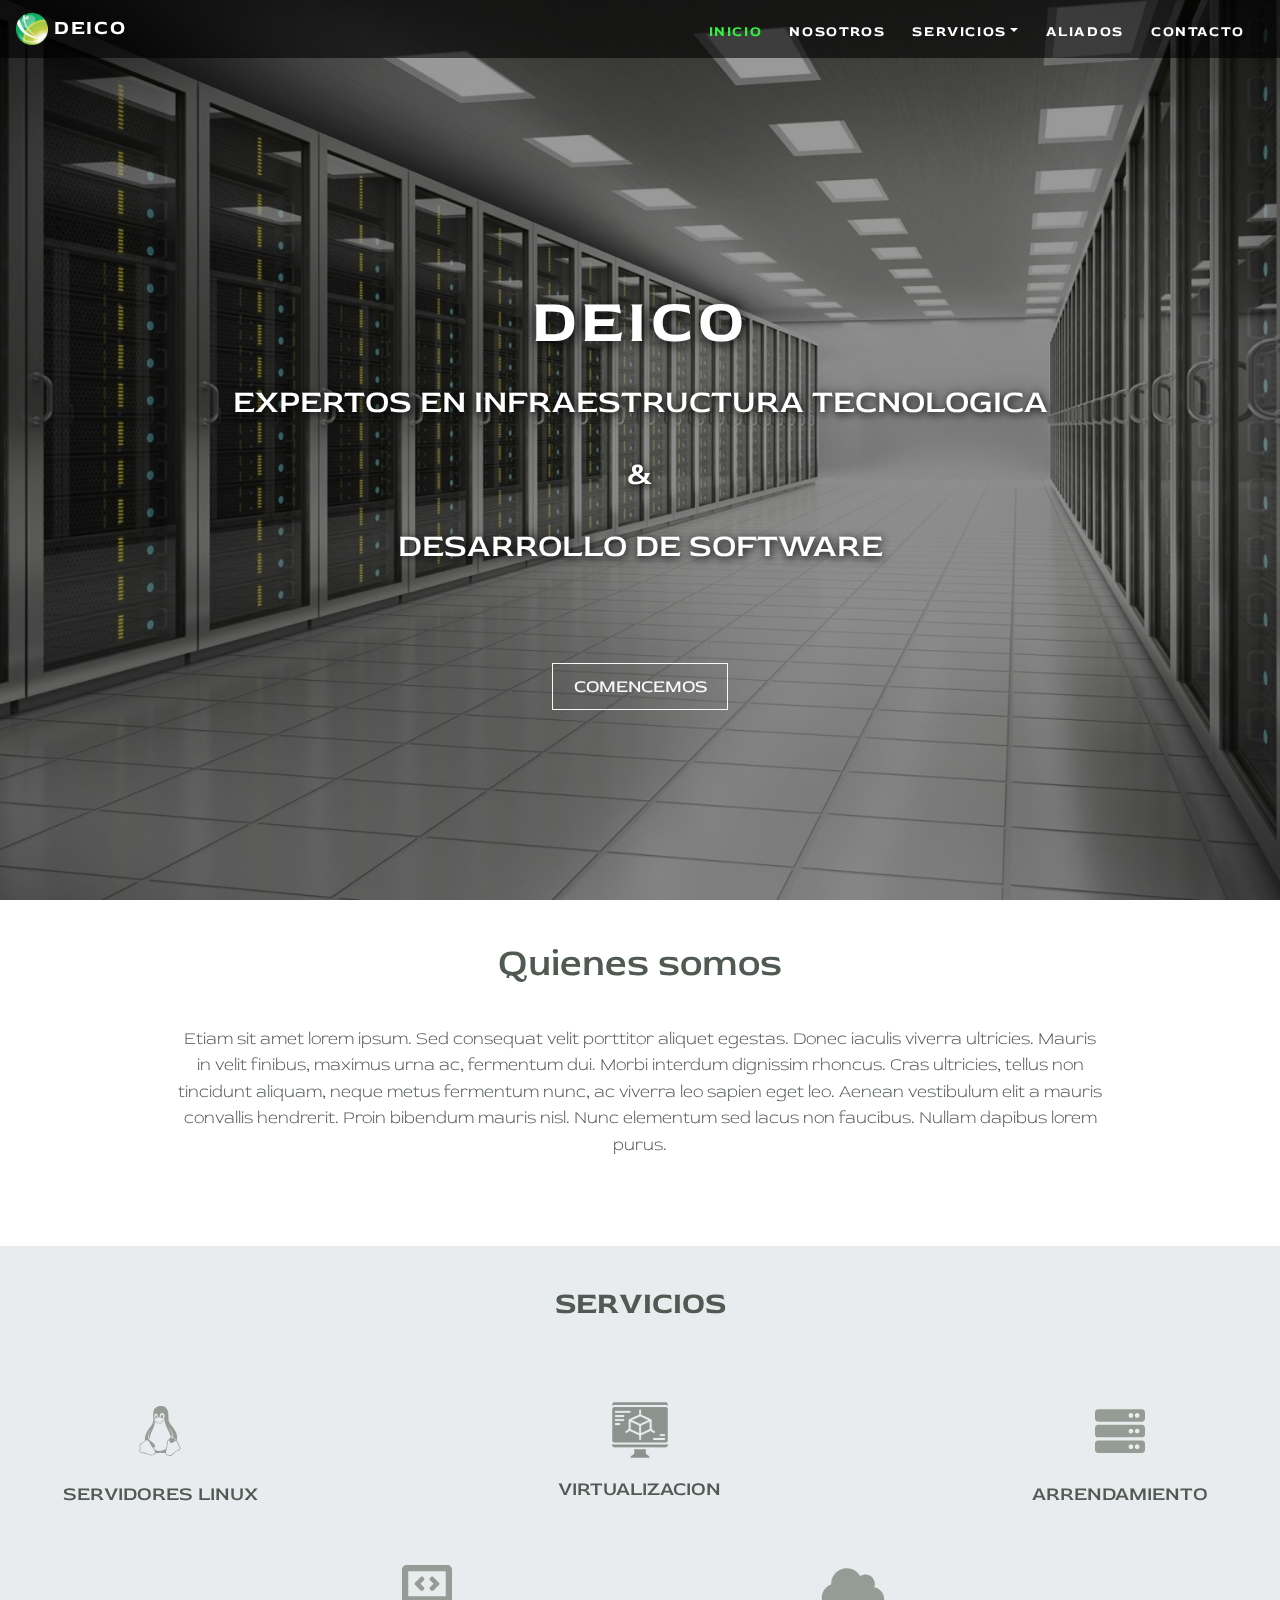
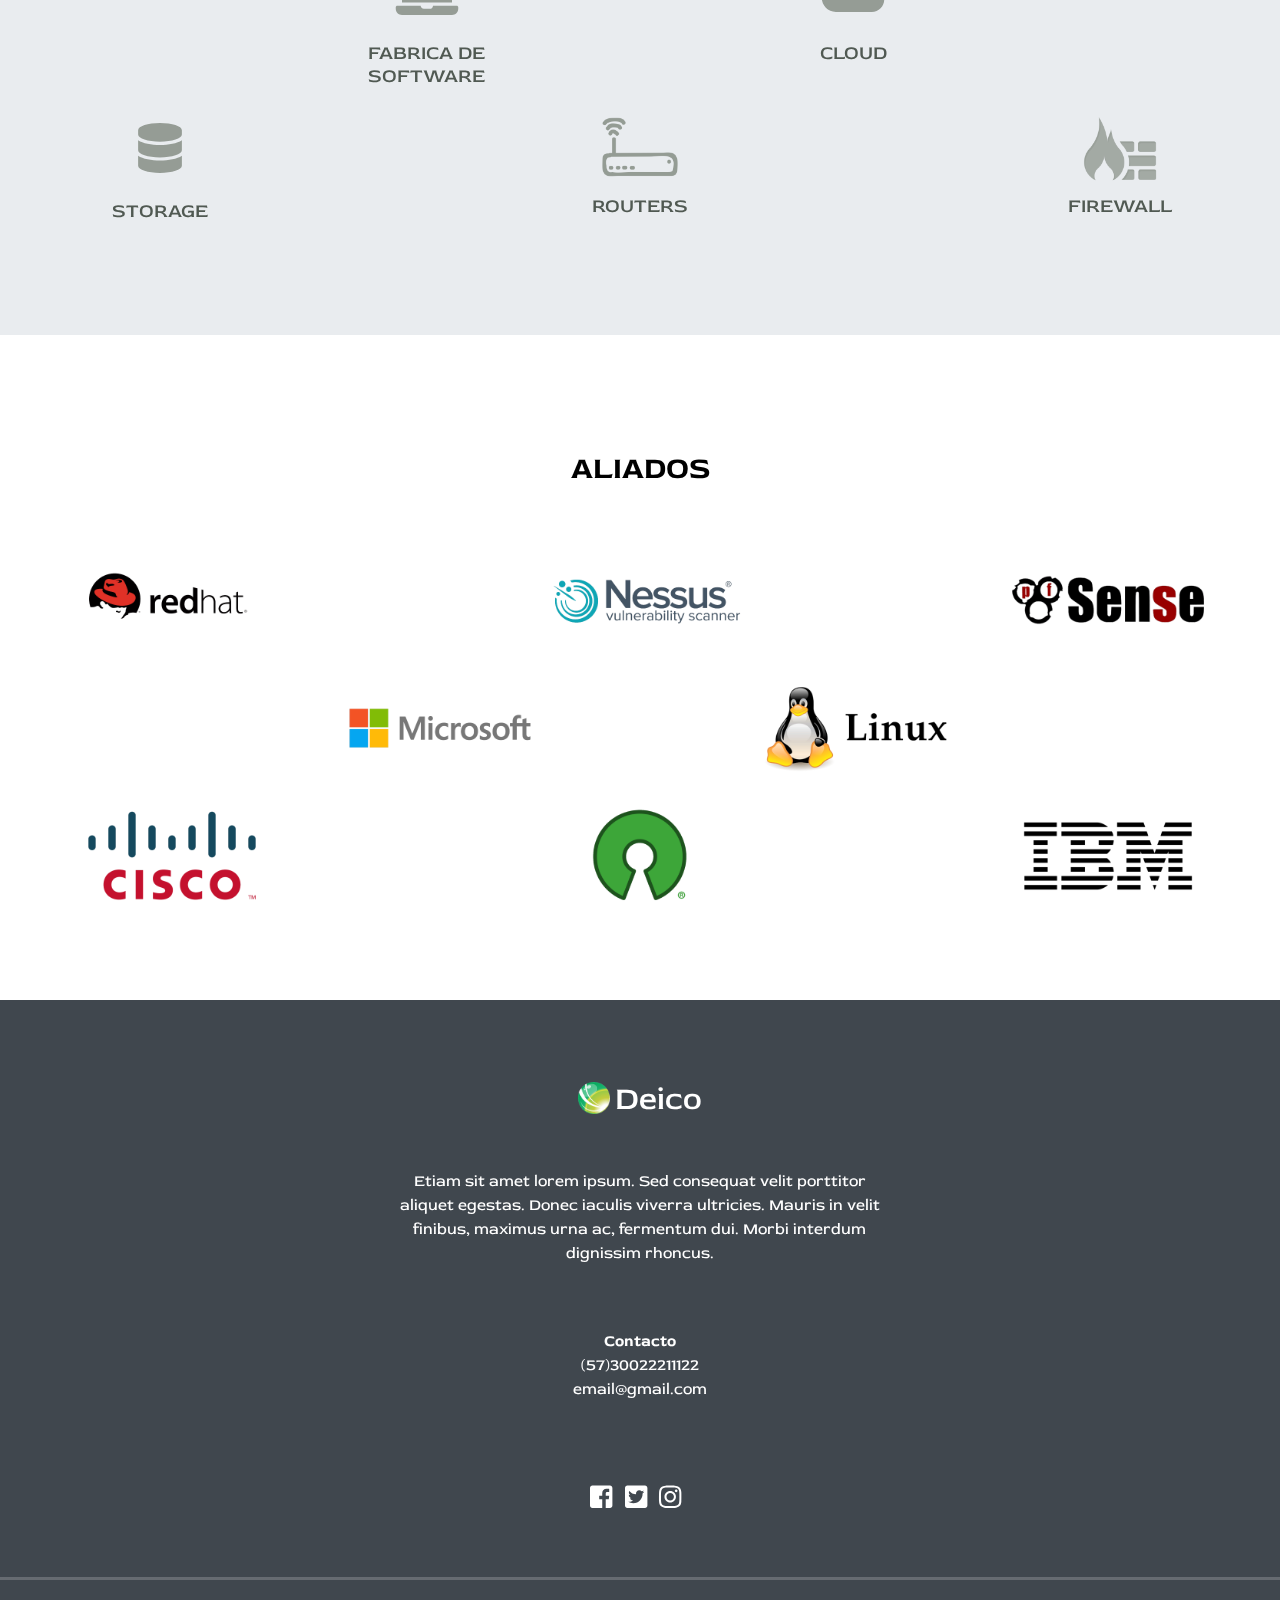
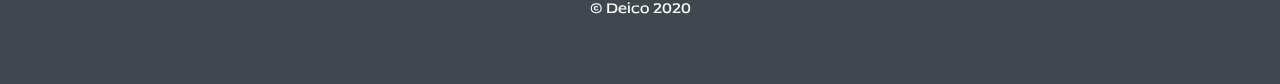
==== index.html @ 811a2898 "Rename Index.html to index.html" ====
<!DOCTYPE html>
<html lang="es">

<head>
    <title>Deico</title>
    <meta charset="utf-8">
    <meta name="viewport" content="width=device-width, initial-scale=1">
    <link rel="stylesheet" href="bootstrap/css/bootstrap.min.css">
    <link rel="stylesheet" href="style.css">
    <link rel="stylesheet" href="css/fixed.css">
</head>

<body data-spy="scroll" data-targe="#navbarReponsive">
    <div id="home">
        <nav class="navbar navbar-expand-md navbar-dark bg-dark fixed-top">
            <a class="navbar-brand" href="Index.html">
                <img src="img/deicologosolo.png"> DEICO
            </a>
            <button class="navbar-toggler" type="button" data-toggle="collapse" data-target="#navbarReponsive">
                <span class="navbar-toggler-icon"></span>
            </button>
            <div class="collapse navbar-collapse" id="navbarReponsive">
                <ul class="navbar-nav ml-auto">
                    <li class="nav-item">
                        <a href="#home" class="nav-link">Inicio</a>
                    </li>
                    <li class="nav-item">
                        <a href="#about" class="nav-link">Nosotros</a>
                    </li>
                    <li class="nav-item dropdown">
                        <!-- <a href="#services" class="nav-link">Servicios</a> -->
                        <a class="nav-link dropdown-toggle" href="#" id="navbarDropdown" role="button"
                            data-toggle="dropdown" aria-haspopup="true" aria-expanded="false">
                            Servicios</a>
                        <div class="dropdown-menu" aria-labelledby="navbarDropdown">
                            <a class="dropdown-item" href="#services">Nuestros Servicios</a>
                            <a class="dropdown-item" href="servicios/servidoreslinux.html">Servidores linux</a>
                            <a class="dropdown-item" href="servicios/virtualizacion.html">Virtualizacion</a>
                            <a class="dropdown-item" href="servicios/arrendamiento.html">Arrendamiento</a>
                            <a class="dropdown-item" href="servicios/cloud.html">Cloud</a>
                            <a class="dropdown-item" href="servicios/software.html">Fabrica de software</a>
                            <a class="dropdown-item" href="servicios/firewall.html">Firewall</a>
                            <a class="dropdown-item" href="servicios/router.html">Routers</a>
                            <a class="dropdown-item" href="servicios/storage.html">Storage</a>
                        </div>

                    </li>
                    <li class="nav-item">
                        <a href="#ally" class="nav-link">Aliados</a>
                    </li>
                    <!-- <li class="nav-item">
                        <a href="#clients" class="nav-link">Clientes</a>
                    </li> -->
                    <li class="nav-item">
                        <a href="#contact" class="nav-link">Contacto</a>
                    </li>
                </ul>
            </div>
        </nav>
        <div class="landing ">
            <div class="home-wrap">
                <div class="home-inner homeimage ">

                </div>
            </div>
        </div>
        <div class="caption text-center col-12">
            <h1>Deico</h1>
            <h3>expertos en infraestructura tecnologica</h3>
            <h3>&</h3>
            <h3>Desarrollo de software</h3>
            <div class="d-none d-md-block">
                <a class="btn btn-outline-light btn-lg " href="#about">Comencemos</a>
            </div>
            

        </div>

    </div>

    <div id="about" class="offset">
        <div class="col-12 narrow text-center">
            <h1>Quienes somos</h1>
            <p class="lead">Etiam sit amet lorem ipsum. Sed consequat velit porttitor aliquet egestas.
                Donec iaculis viverra ultricies. Mauris in velit finibus, maximus urna ac,
                fermentum dui. Morbi interdum dignissim rhoncus. Cras ultricies, tellus
                non tincidunt aliquam, neque metus fermentum nunc, ac viverra leo sapien
                eget leo. Aenean vestibulum elit a mauris convallis hendrerit.
                Proin bibendum mauris nisl.
                Nunc elementum sed lacus non faucibus. Nullam dapibus lorem purus.</p>
        </div>

    </div>

    <div id="services" class="offset">
        <!-- --- Jumbotron --- -->
        <div class="jumbotron">
            <div class="row  text-center">
                <div class="col-12">
                    <h3 class="heading">Servicios</h3>
                </div>
                <div class="col-md-3 col-sm-6 feature">
                    <a href="servicios/servidoreslinux.html">
                        <i class="fab fa-linux fa-4x" data-fa-transform="shrink-3.5 up-5"></i>
                    </a>

                    <h3>Servidores Linux</h3>
                </div>
                <div class="col-2 d-none d-md-block"></div>
                <div class="col-md-2 col-sm-6 feature img">
                    <a href="servicios/virtualizacion.html"><img src="img/Icons/virtualmachine.png"></a>
                    <h3>Virtualizacion</h3>
                </div>
                <div class="col-2 d-none d-md-block"></div>
                <div class="col-md-3 col-sm-6 feature ">
                    <a href="servicios/arrendamiento.html">
                        <i class="fas fa-server fa-4x" data-fa-transform="shrink-3.5 up-5"></i>
                    </a>
                    <h3>Arrendamiento</h3>
                </div>

                <div class="col-3 d-none d-md-block"></div>
                <div class="col-md-2 col-sm-6 feature">
                    <a href="servicios/software.html">
                        <i class="fas fa-laptop-code fa-4x" data-fa-transform="shrink-3.5 up-5"></i>
                    </a>

                    <h3>Fabrica de Software</h3>
                </div>
                <div class="col-2 d-none d-md-block"></div>
                <div class="col-md-2 col-sm-6 feature">
                    <a href="servicios/cloud.html">
                        <i class="fas fa-cloud fa-4x" data-fa-transform="shrink-3.5 up-5"></i>
                    </a>

                    <h3>Cloud</h3>
                </div>
                <div class="col-3 d-none d-md-block"></div>


                <div class="col-md-3 col-sm-6 feature">
                    <a href="servicios/storage.html">
                        <i class="fas fa-database fa-4x" data-fa-transform="shrink-3.5 up-5"></i>
                    </a>

                    <h3>Storage</h3>
                </div>
                <div class="col-2 d-none d-md-block"></div>
                <div class="col-md-2 col-sm-6 feature img">
                    <a href="servicios/router.html">
                        <img src="img/Icons/router.png">
                    </a>

                    <h3>Routers</h3>
                </div>
                <div class="col-2 d-none d-md-block"></div>
                <div class="col-md-3 col-sm-6 feature img">
                    <a href="servicios/firewall.html">
                        <img src="img/Icons/firewall.png">
                    </a>

                    <h3>Firewall</h3>
                </div>
                <!-- <div class="row text-center">
                    <div class="col-md-4">
                        <div class="feature">
                            <i class="fas fa-server fa-4x" data-fa-transform="shrink-1.5 up-5"></i>
                            <h3>Infraestructura</h3>
                            <p>Nunc ex ligula, cursus at purus in, iaculis dignissim quam.
                                Aenean fringilla auctor urna, nec posuere risus.
                                Vivamus risus orci, maximus quis dolor eu,
                                sagittis faucibus metus.</p>
                        </div>
                    </div>
                    <div class="col-md-4">
                        <div class="feature">
                            <i class="fas fa-database fa-4x" data-fa-transform="shrink-1.5 up-5"></i>
                            <h3>Data center</h3>
                            <p>Nunc ex ligula, cursus at purus in, iaculis dignissim quam.
                                Aenean fringilla auctor urna, nec posuere risus.
                                Vivamus risus orci, maximus quis dolor eu,
                                sagittis faucibus metus.</p>
                        </div>
                    </div>
                    <div class="col-md-4">
                        <div class="feature">
                            <i class="fas fa-cog fa-4x" data-fa-transform="shrink-1 up-5"></i>
                            <h3>Software</h3>
                            <p>Nunc ex ligula, cursus at purus in, iaculis dignissim quam.
                                Aenean fringilla auctor urna, nec posuere risus.
                                Vivamus risus orci, maximus quis dolor eu,
                                sagittis faucibus metus.</p>
                        </div>
                    </div>
                </div> -->
            </div>
        </div>
    </div>

    <div id="ally" class="offset">
        <div class="fixed-background">
            <div class="row dark text-center">
                <div class="col-12">
                    <h3 class="heading">Aliados</h3>
                </div>
                <div class="col-md-3 col-sm-6">
                    <img class="iconTech" src="img/redhat.png">
                </div>
                <div class="col-2 d-none d-md-block"></div>
                <div class="col-md-2 col-sm-6">
                    <img class="iconTech" src="img/nessus.png">
                </div>
                <div class="col-2 d-none d-md-block"></div>
                <div class="col-md-3 col-sm-6">
                    <img class="iconTech" src="img/pfsense.png">
                </div>

                <div class="col-3 d-none d-md-block"></div>
                <div class="col-md-2 col-sm-6">
                    <img class="iconTech" src="img/microsoft.png">
                </div>
                <div class="col-2 d-none d-md-block"></div>
                <div class="col-md-2 col-sm-6">
                    <img class="iconTech" src="img/linux.png">
                </div>
                <div class="col-3 d-none d-md-block"></div>


                <div class="col-md-3 col-sm-6">
                    <img class="iconTech" src="img/cisco.png">
                </div>
                <div class="col-2 d-none d-md-block"></div>
                <div class="col-md-2 col-sm-6">
                    <img class="iconTech" src="img/opensource.png">
                </div>
                <div class="col-2 d-none d-md-block"></div>
                <div class="col-md-3 col-sm-6">
                    <img class="iconTech" src="img/ibm.png">
                </div>
            </div>
            <div class="fixed-wrap">
                <div class="fixed">

                </div>
            </div>

        </div>
    </div>
    <div id="contact" class="offset">
        <footer>
            <div class="row justify-content-center">
                <div class="col-md-5 text-center contact">

                    <h2><img src="img/deicologosolo.png"></img>Deico</h2>
                    <p>Etiam sit amet lorem ipsum. Sed consequat velit porttitor
                        aliquet egestas.
                        Donec iaculis viverra ultricies. Mauris in velit
                        finibus, maximus urna ac,
                        fermentum dui. Morbi interdum dignissim rhoncus.</p>
                    <strong>Contacto</strong>
                    <p>(57)30022211122<br>email@gmail.com</p>
                    <a href=""><i class="fab fa-facebook-square fa-4x"></i></a>
                    <a href=""><i class="fab fa-twitter-square"></i></a>
                    <a href=""><i class="fab fa-instagram"></i></a>
                </div>
                <hr class="socket">
                &copy; Deico 2020
            </div>
        </footer>
    </div>


    <!-- Script source files -->
    <script src="js/jquery-3.3.1.min.js"></script>
    <script src="bootstrap/bootstrap.min.js"></script>
    <script src="font-awesome/font-awesome.js"></script>
    <!-- Script soyurce files -->
</body>

</html>
---- style.css ----
@import url('https://fonts.googleapis.com/css2?family=Red+Rose:wght@400;700&display=swap');
body {
    overflow-x: hidden;
    font-family: 'Red Rose', cursive;
    color: #505952;
}

/* Navigation */

.navbar {
    text-transform: uppercase;
    font-weight: 700;
    font-size: .9rem;
    letter-spacing: .1rem;
    background-color: rgba(0, 0, 0, 0.6)!important;
    
}

.offset:before {
    display: block;
    content: "";
    height: 4rem;
    margin-top: -4rem;
}

.navbar-brand img {
    height: 2rem;
}

.navbar-nav li {
    padding-right: .7rem;
}

.navbar-dark .navbar-nav .nav-link{
    color: white;
    padding-top:.8rem;
}

.navbar-dark .navbar-nav .nav-link.active, .navbar-dark .navbar-nav .nav-link:hover {
    color: #32F140;
}
.navbar-dark .navbar-nav .nav-link:focus{
    color:white;
}

/* --- SubMenu --- */
#navbarReponsive > ul > li.nav-item.dropdown.show > div
{
    border-radius: 0;
    margin-top: 0.4rem;
    text-transform: uppercase;
    
    background-color: rgba(0, 0, 0, 0.6)!important;
    
}
#navbarReponsive > ul > li.nav-item.dropdown.show > div a{
    color:white;
    font-weight: 700;
    font-size: .9rem;
    letter-spacing: .1rem;
}
#navbarReponsive > ul > li.nav-item.dropdown.show > div a:hover{
    background-color: transparent;
    color:#32F140 ;
}

.dropdown-item.active{
    background-color: transparent !important;
}

/* --- Landing Page --- */

.homeimage {
    background: linear-gradient( rgba(0, 0, 0, 0.4), rgba(0, 0, 0, 0.4)), url(img/imagen2.jpg);
}

.linuxserverimage{
    background: linear-gradient( rgba(0, 0, 0, 0.4), rgba(0, 0, 0, 0.4)), url(img/linuxserver.jpg);
}
.arrendamientoimage{
    background: linear-gradient( rgba(0, 0, 0, 0.4), rgba(0, 0, 0, 0.4)), url(img/arrendamiento.jpg);
}
.softwareimage{
    background: linear-gradient( rgba(0, 0, 0, 0.4), rgba(0, 0, 0, 0.4)), url(img/software.jpg);
}
.cloudimage{
    background: linear-gradient( rgba(0, 0, 0, 0.4), rgba(0, 0, 0, 0.4)), url(img/cloud.jpg);
}
.firewallimage{
    background: linear-gradient( rgba(0, 0, 0, 0.4), rgba(0, 0, 0, 0.4)), url(img/firewall.png);
}
.storageimage{
    background: linear-gradient( rgba(0, 0, 0, 0.4), rgba(0, 0, 0, 0.4)), url(img/storage.jpg);
}

.virtualizationimage{
    background: linear-gradient( rgba(0, 0, 0, 0.4), rgba(0, 0, 0, 0.4)), url(img/virtualizacion.jpg);
}
.routerimage{
    background: linear-gradient( rgba(0, 0, 0, 0.4), rgba(0, 0, 0, 0.4)), url(img/router.jpg);
}

.caption {
    width: 100%;
    max-width: 100%;
    position: absolute;
    top: 30%;
    z-index: 1;
    color: white;
    text-transform: uppercase;
}

.caption h1 {
    font-size: 3.8rem;
    font-weight: 700;
    letter-spacing: .3rem;
    text-shadow: .1rem .1rem .8rem black;
    padding-bottom: 1rem;
}

.caption h3 {
    font-size: 2rem;
    text-shadow: .1rem .1rem .5rem black;
    padding-bottom: 1.6rem;
}

.btn-lg {
    border-width: thin;
    border-radius: 0;
    padding: .6rem 1.3rem;
    font-size: 1.1rem;
    margin:4rem 0 0;
}

.btn-lg:hover {
    color: #32F140;
    background-color: rgba(0, 0, 0, 0.2);
    border-color: black;
}

.narrow {
    width: 75%;
    margin: 1.5rem auto;
    padding-top: 2rem;
}

.narrow h1 {
    font-size: 2.4rem;
    padding-bottom: 2rem;
}

.lead {
    font-size: 1.1rem;
    padding-bottom: 2rem;
}


/* --- services section --- */
.jumbotron {
    margin-bottom: 0;
    padding: 1.5rem 0 3.5rem;
    border-radius: 0;
}

h3.heading {
    font-size: 1.9rem;
    font-weight: 700;
    text-transform: uppercase;
    margin: 0 auto 4rem;
}

.feature svg.svg-inline--fa {
    color: #959C95;

}

.feature svg.svg-inline--fa:hover {
    color: #32F140;
    cursor:pointer;

}


.feature h3 {
    font-size: 1.2rem;
    text-transform: uppercase;
    padding-bottom: .5rem;
}

.feature p {
    font-size: 1rem;
}
.feature img {
    height:5rem;
    margin-bottom: .5rem;
    filter: invert(66%) sepia(6%) saturate(305%) hue-rotate(71deg) brightness(93%) contrast(84%);

}

.feature img:hover{
    filter: invert(76%) sepia(21%) saturate(1701%) hue-rotate(67deg) brightness(96%) contrast(101%);
    cursor: pointer;
}

.feature.img{
    top:-1.8rem;
}

/* --- Tecnologies section --- */

.fixed {
    background-image: url(img/imagen1.jpg);
    z-index: -1;
}

.dark {
    background-color: rgba(255, 255, 255, 0.7);
    color: black;
    padding: 5rem 1rem;
    /* background-color:rgba(255,255,255,0.75);
    color:black; */
}

.fixed-background h3 {
    margin-bottom: 2rem;
    margin-top: 1.3rem;
}

.fixed-background p {
    margin-top: 1.5rem;
}

.iconTech{
    height:6rem; ;
}

/* --- Contact --- */
footer{
    background-color: #40474e;
    color:white;
    padding: 4rem 0 4rem ;
    /* margin-top: 1rem; */
}

footer a,
footer a:hover{
    color:white;
    
}

footer svg.svg-inline--fa{
    font-size: 1.6rem;
    margin:1.2rem .5rem 0 0;

}

footer svg.svg-inline--fa:hover{
    color: #32F140 ;
}
hr.socket{
    width: 100%;
    border-top: .2rem solid #666b71;
    margin-top: 3rem;
}

.contact h2{
    margin-bottom: 3rem;
}
.contact p{
    margin-bottom: 4rem;
}

footer h2 img{
    height: 2rem;
    margin: 0 .3rem .4rem 0;
}
---- css/fixed.css ----
/*--- Extra Bootstrap Column Padding --*/
[class*="col-"] {
    padding: 1rem;
  }
  
  /*--- Bootstrap Mobile Gutter Fix --*/
  .row, .container-fluid {
  margin-left: 0px!important;
  margin-right: 0px!important;
  }
  
  /*--- Fix for Fixed Navbar jumping on scroll --*/
  .fixed-top  {
   -webkit-backface-visibility: hidden;
  }
  
  /*--- Fixed Landing Page Section --*/
  .landing {
    position: relative;
    width: 100%;
    height: 100vh;
    display: table;
    z-index: -1;
  }
  .home-wrap {
    clip: rect(0, auto, auto, 0);
    position: absolute;
    top: 0;
    left: 0;
    width: 100%;
    height: 100%;
  }
  .home-inner {
    position: fixed;
    display: table;
    top: 0;
    left: 0;
    width: 100%;
    height: 100%;
    background-size: cover;
    background-position: center center;
    -webkit-transform: translateZ(0);
            transform: translateZ(0);
    will-change: transform;
  }
  
  /*--- iOS Fixed Background Image --*/
  .fixed-background {
    position: relative;
    width: 100%;
  }
  .fixed-wrap {
    clip: rect(0, auto, auto, 0);
    position: absolute;
    top: 0;
    left: 0;
    width: 100%;
    height: 100%;
    z-index: -999!important;
  }
  .fixed {
    position: fixed;
    display: block;
    top: 0;
    left: 0;
    width: 100%;
    height: 100%;
    background-size: cover;
    background-position: center center;
    -webkit-transform: translateZ(0);
            transform: translateZ(0);
    will-change: transform;
  }
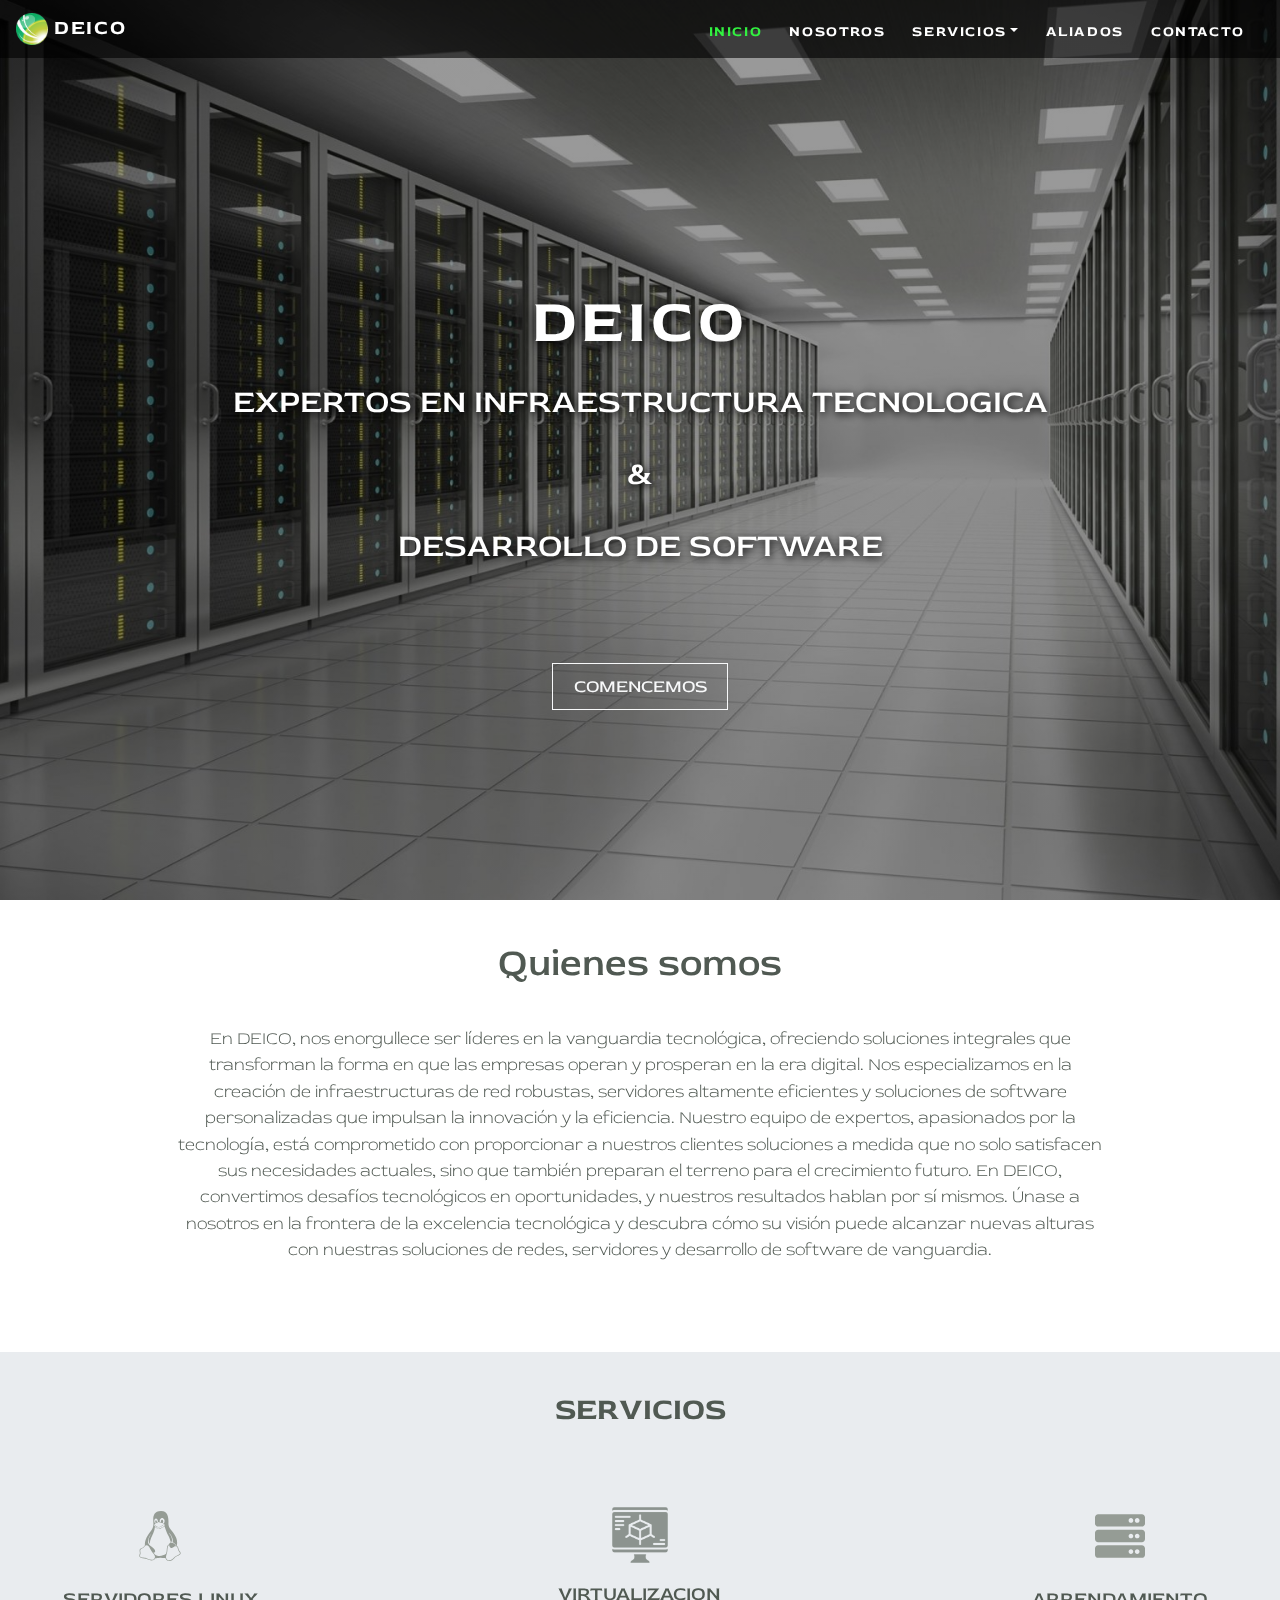
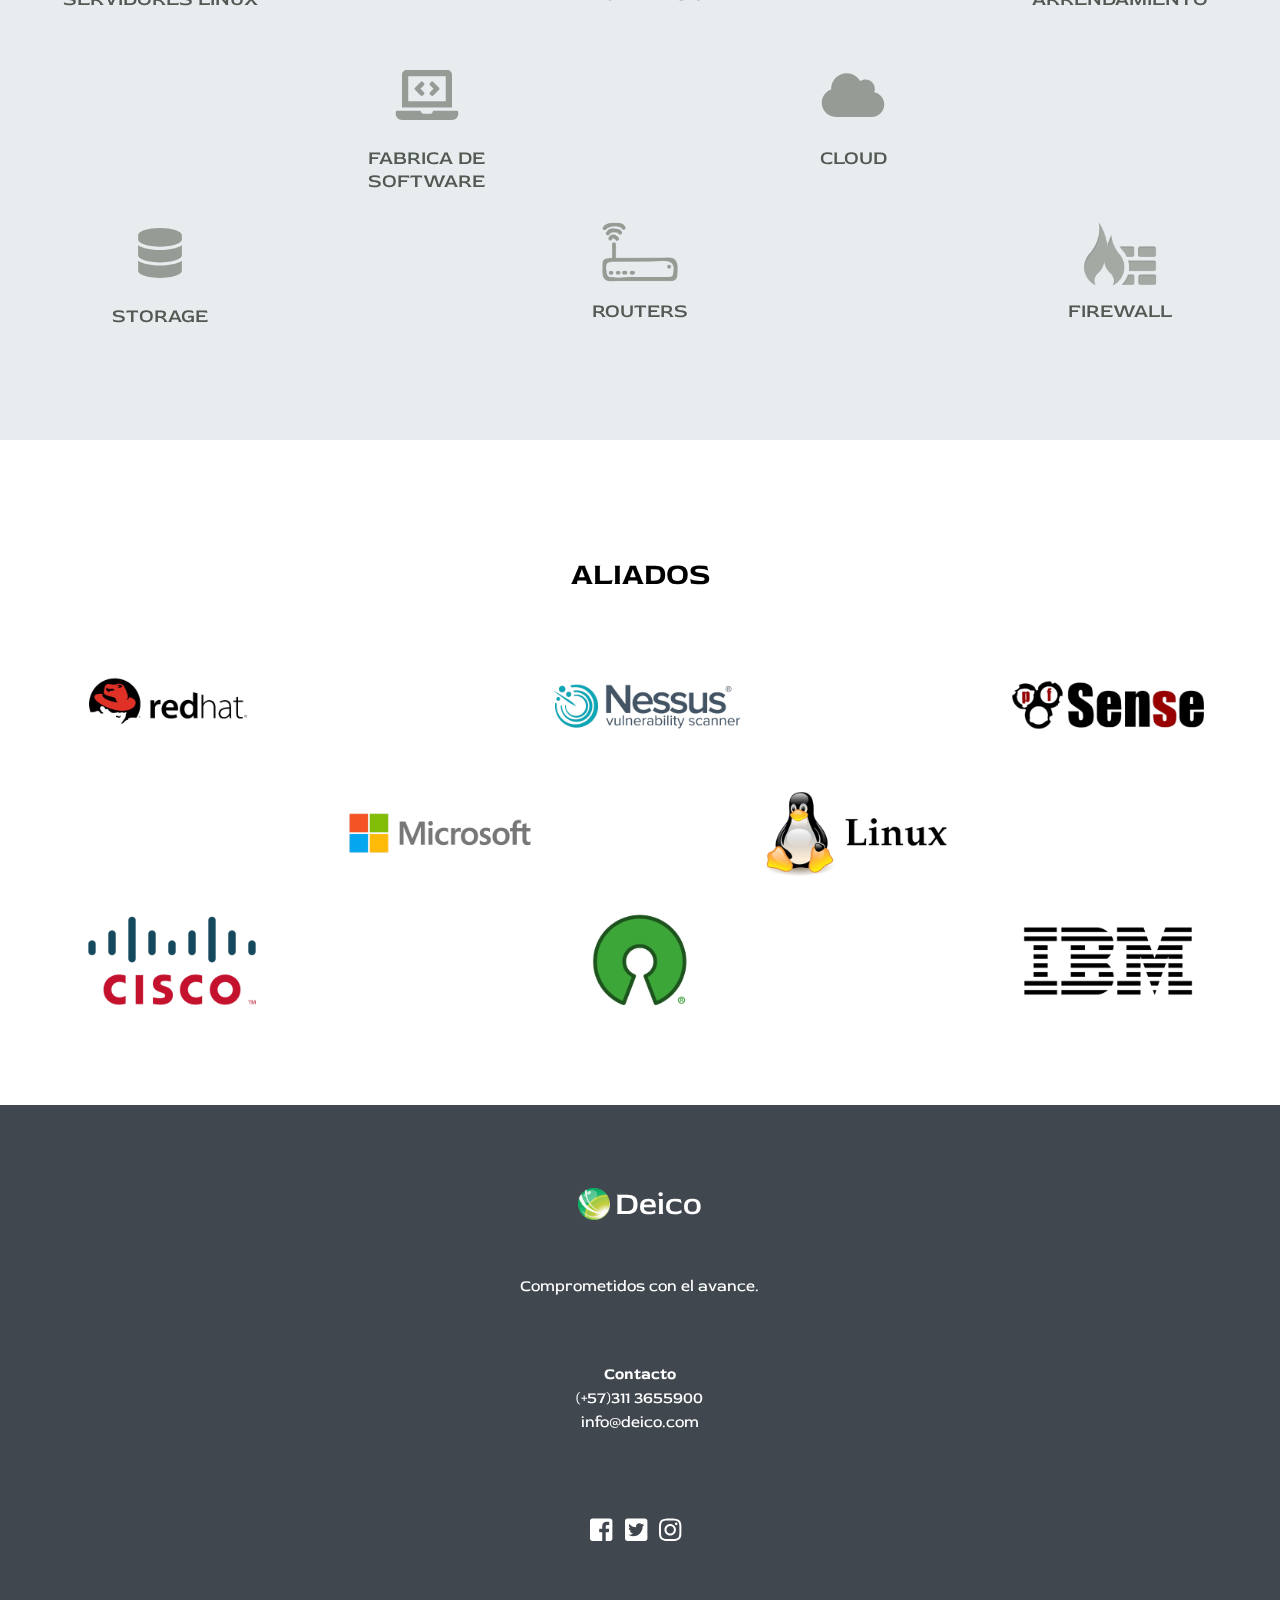
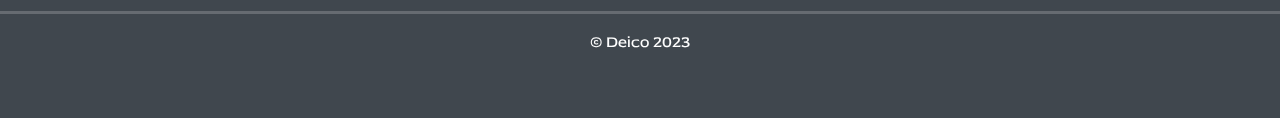
==== commit 8897c141: "Adiciones rutas y descripcion de servicios" ====
--- a/index.html
+++ b/index.html
@@ -13,7 +13,7 @@
 <body data-spy="scroll" data-targe="#navbarReponsive">
     <div id="home">
         <nav class="navbar navbar-expand-md navbar-dark bg-dark fixed-top">
-            <a class="navbar-brand" href="Index.html">
+            <a class="navbar-brand" href="./">
                 <img src="img/deicologosolo.png"> DEICO
             </a>
             <button class="navbar-toggler" type="button" data-toggle="collapse" data-target="#navbarReponsive">
@@ -81,13 +81,22 @@
     <div id="about" class="offset">
         <div class="col-12 narrow text-center">
             <h1>Quienes somos</h1>
-            <p class="lead">Etiam sit amet lorem ipsum. Sed consequat velit porttitor aliquet egestas.
-                Donec iaculis viverra ultricies. Mauris in velit finibus, maximus urna ac,
-                fermentum dui. Morbi interdum dignissim rhoncus. Cras ultricies, tellus
-                non tincidunt aliquam, neque metus fermentum nunc, ac viverra leo sapien
-                eget leo. Aenean vestibulum elit a mauris convallis hendrerit.
-                Proin bibendum mauris nisl.
-                Nunc elementum sed lacus non faucibus. Nullam dapibus lorem purus.</p>
+            <p class="lead">En DEICO, 
+                nos enorgullece ser líderes en la vanguardia tecnológica, 
+                ofreciendo soluciones integrales que transforman la forma 
+                en que las empresas operan y prosperan en la era digital.
+                 Nos especializamos en la creación de infraestructuras de 
+                 red robustas, servidores altamente eficientes y soluciones 
+                 de software personalizadas que impulsan la innovación y la eficiencia. 
+                 Nuestro equipo de expertos, apasionados por la tecnología,
+                  está comprometido con proporcionar a nuestros clientes soluciones 
+                  a medida que no solo satisfacen sus necesidades actuales, 
+                  sino que también preparan el terreno para el crecimiento futuro. 
+                  En DEICO, convertimos desafíos tecnológicos en oportunidades,
+                   y nuestros resultados hablan por sí mismos. Únase a nosotros en la frontera 
+                   de la excelencia tecnológica y descubra cómo su visión puede alcanzar nuevas 
+                   alturas con nuestras soluciones de redes, servidores y desarrollo de software
+                    de vanguardia.</p>
         </div>
 
     </div>
@@ -252,19 +261,15 @@
                 <div class="col-md-5 text-center contact">
 
                     <h2><img src="img/deicologosolo.png"></img>Deico</h2>
-                    <p>Etiam sit amet lorem ipsum. Sed consequat velit porttitor
-                        aliquet egestas.
-                        Donec iaculis viverra ultricies. Mauris in velit
-                        finibus, maximus urna ac,
-                        fermentum dui. Morbi interdum dignissim rhoncus.</p>
+                    <p>Comprometidos con el avance.</p>
                     <strong>Contacto</strong>
-                    <p>(57)30022211122<br>email@gmail.com</p>
+                    <p>(+57)311 3655900<br>info@deico.com</p>
                     <a href=""><i class="fab fa-facebook-square fa-4x"></i></a>
                     <a href=""><i class="fab fa-twitter-square"></i></a>
                     <a href=""><i class="fab fa-instagram"></i></a>
                 </div>
                 <hr class="socket">
-                &copy; Deico 2020
+                &copy; Deico 2023
             </div>
         </footer>
     </div>
